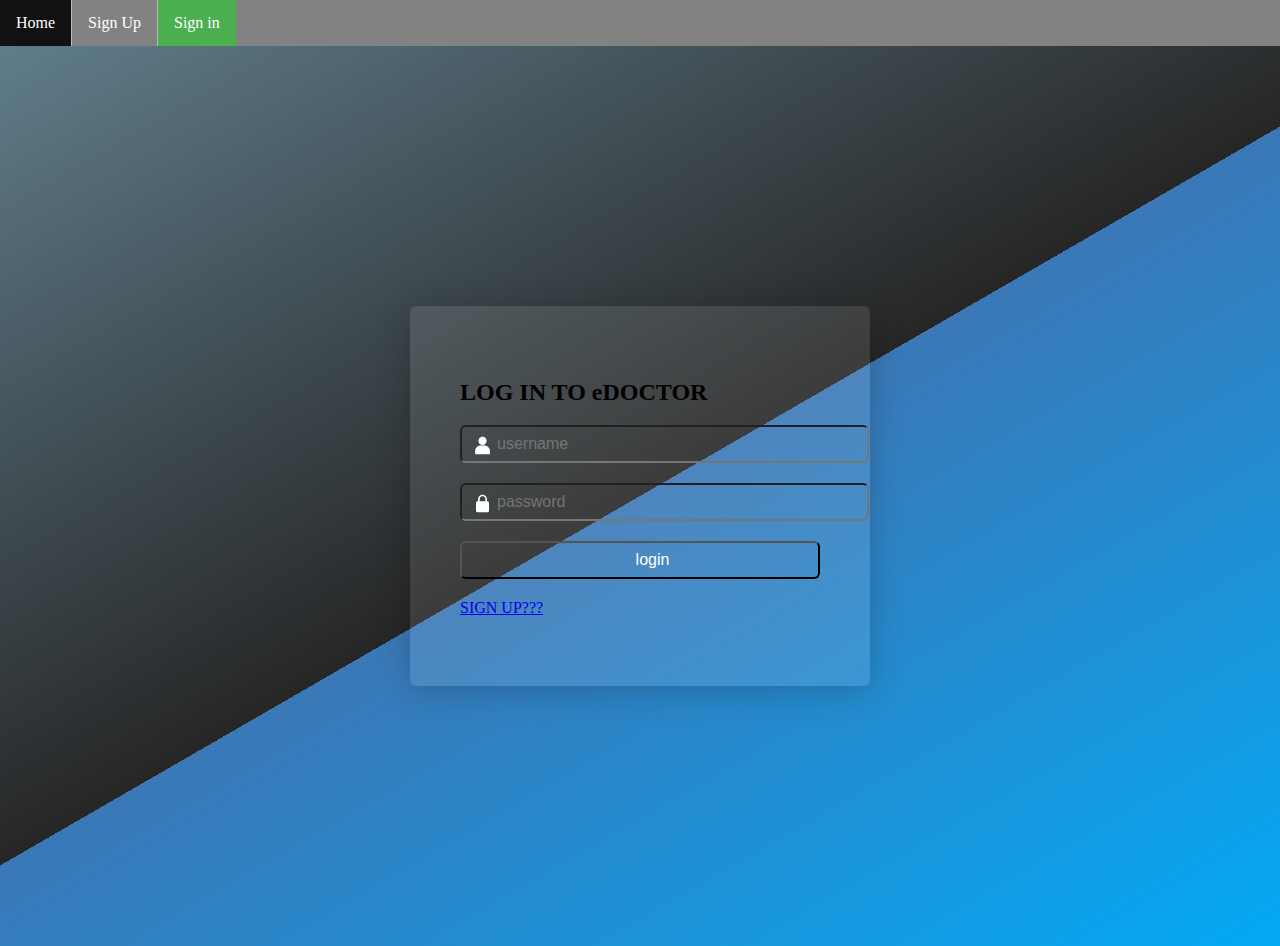
==== signin.html @ d2d57fe6 "Intial design" ====
<!DOCTYPE html>
<html lang="en">
<head>
    <meta charset="UTF-8">
    <meta name="viewport" content="width=device-width, initial-scale=1.0">
    <title>Sign IN</title>
</head>
<link rel="stylesheet" href='./signin.css'>
<body>
    <div>
        <ul>
            <li><a href="apponitment.html">Home</a></li>
            <li><a href="signup.html">Sign Up</a></li>
            <li><a class="active" href="signin.html">Sign in</a></li>
            
          </ul>
    </div>
    <section>
    <div class="box">

<div class="form">


<h2>LOG IN TO eDOCTOR</h2>
<form>
<div class="inputbx">

<input type="text" placeholder='username'>
<img src='./user.png' class="photo">
</div>
<div class="inputbx">
    <input type="password" placeholder="password">
    <img src="./lock.png" class="photo">
</div>
<div class="inputbx">

    <input type='submit' value='login'>

</div>

</form>
<p><a href="./signup.html">SIGN UP???</a></p>

</div>


    </div>
    </section>
</body>
</html>
---- signin.css ----
body{

margin:0;
padding:0;
box-sizing: border-box;


}
.photo{

width:25px;
height: 25px;

}
section{

display: flex;
justify-content: center;
align-items: center;
min-height: 100vh;
background: linear-gradient(-30deg,#03a9f4 0%, #3a78b7
50%, #262626 50%, #607d8b 100%);
animation:animate 10s linear infinite;
}
@keyframes animate{

0%{
    filter:hue-rotate(0deg);
}
100%{
    filter:hue-rotate(360deg);
}

}
.box{
position:relative;
padding:50px;
width:360px;
height:280px;
display: flex;
justify-content: center;
align-items: center;
background: rgba(255,255,255,0.1);
border-radius: 6px;
box-shadow: 0 5px 35px rgba(0,0,0,0.2);

}

.box .form{

position: relative;
width: 100%;

}
.box.form.h2{

color:#fff;
font-weight: 600;
letter-spacing: 2px;
margin-bottom: 30px;


}
.box .form .inputbx{


position:relative;
width:100%;
margin-bottom:20px;

}
.box .form .inputbx input{

width:100%;
outline:none;
border:1px splid rgba(255,255,255,0.2);
background:transparent;
padding:8px 10px;
padding-left:35px;
border-radius:6px;
color:#fff;
font-size:16px;
font-weight:300px;

}
.box .form .inputbx img{

position:absolute;
top:8px;
left:10px;
transform:scale(0.7);
filter:invert(1);


}

ul {
    list-style-type: none;
    margin: 0;
    padding: 0;
    overflow: hidden;
    background-color: rgba(75, 73, 73, 0.685);
  }
  
  li {
    float: left;
    border-right:1px solid #bbb;
  }
  
  li:last-child {
    border-right: none;
  }
  
  li a {
    display: block;
    color: white;
    text-align: center;
    padding: 14px 16px;
    text-decoration: none;
  }
  
  li a:hover:not(.active) {
    background-color: #111;
  }
  
  .active {
    background-color: #4CAF50;
  }
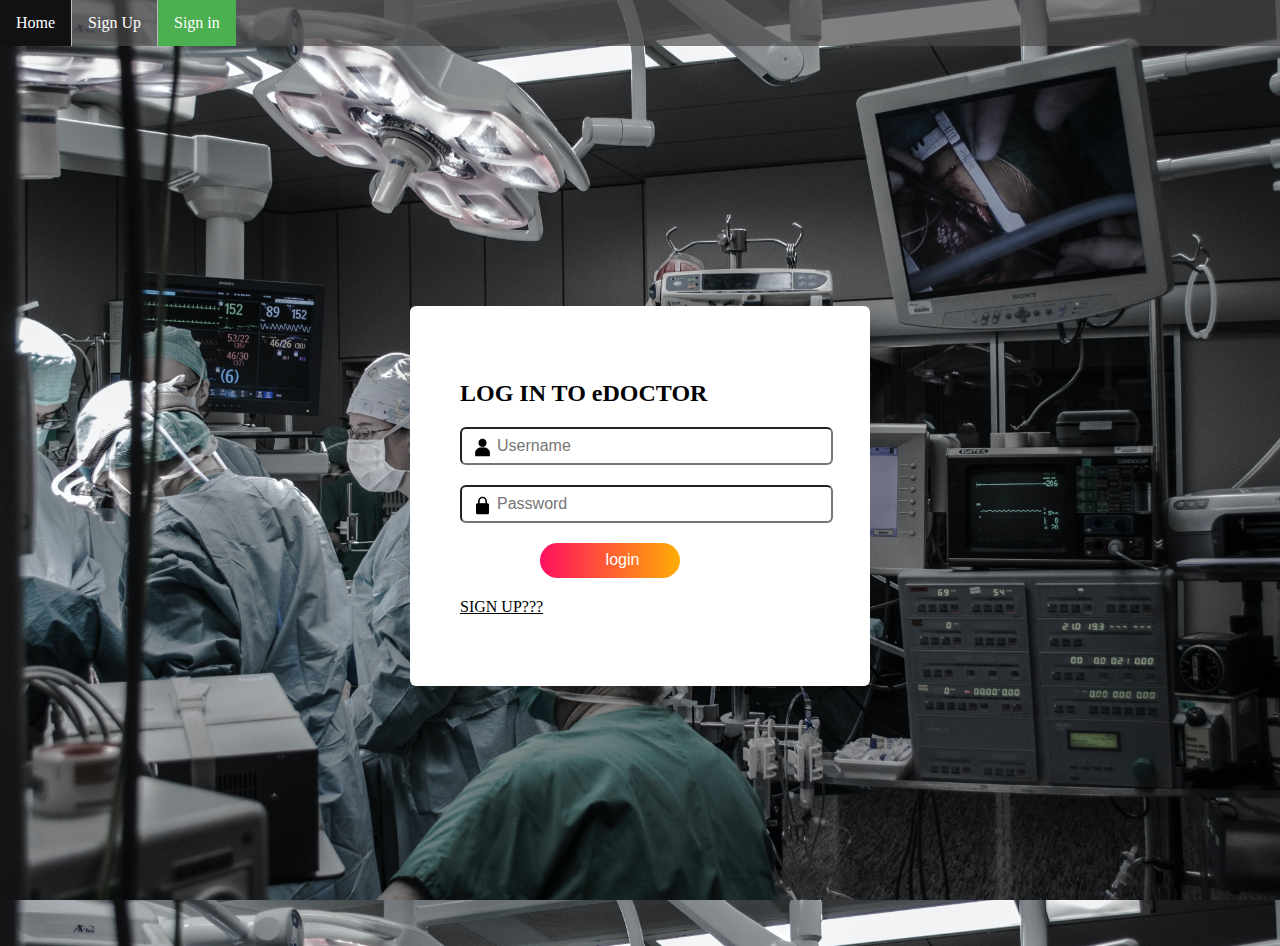
==== commit 30bb9f62: "Changes in UI" ====
--- a/signin.html
+++ b/signin.html
@@ -9,7 +9,7 @@
 <body>
     <div>
         <ul>
-            <li><a href="apponitment.html">Home</a></li>
+            <li><a href="index.html">Home</a></li>
             <li><a href="signup.html">Sign Up</a></li>
             <li><a class="active" href="signin.html">Sign in</a></li>
             
@@ -25,21 +25,21 @@
 <form>
 <div class="inputbx">
 
-<input type="text" placeholder='username'>
+<input type="text" placeholder='Username'>
 <img src='./user.png' class="photo">
 </div>
 <div class="inputbx">
-    <input type="password" placeholder="password">
+    <input type="password" placeholder="Password">
     <img src="./lock.png" class="photo">
 </div>
 <div class="inputbx">
 
-    <input type='submit' value='login'>
+    <input type='submit' value='login' id="submit">
 
 </div>
 
 </form>
-<p><a href="./signup.html">SIGN UP???</a></p>
+<p><a href="./signup.html" class="signup">SIGN UP???</a></p>
 
 </div>
 
--- a/signin.css
+++ b/signin.css
@@ -1,8 +1,9 @@
 body{
 
-margin:0;
-padding:0;
-box-sizing: border-box;
+  margin: 0;
+  height: 100vh;
+  background-image: url('bg2.jpg');
+  background-size: cover;
 
 
 }
@@ -18,11 +19,12 @@
 justify-content: center;
 align-items: center;
 min-height: 100vh;
-background: linear-gradient(-30deg,#03a9f4 0%, #3a78b7
+/* background-color: #fff; */
+/* background: linear-gradient(-30deg,#03a9f4 0%, #3a78b7
 50%, #262626 50%, #607d8b 100%);
-animation:animate 10s linear infinite;
+animation:animate 10s linear infinite; */
 }
-@keyframes animate{
+/* @keyframes animate{
 
 0%{
     filter:hue-rotate(0deg);
@@ -31,7 +33,7 @@
     filter:hue-rotate(360deg);
 }
 
-}
+} */
 .box{
 position:relative;
 padding:50px;
@@ -40,9 +42,10 @@
 display: flex;
 justify-content: center;
 align-items: center;
-background: rgba(255,255,255,0.1);
+/* background: rgba(255,255,255,0.1); */
 border-radius: 6px;
 box-shadow: 0 5px 35px rgba(0,0,0,0.2);
+background-color: #fff;
 
 }
 
@@ -54,7 +57,7 @@
 }
 .box.form.h2{
 
-color:#fff;
+color:#000000;
 font-weight: 600;
 letter-spacing: 2px;
 margin-bottom: 30px;
@@ -65,7 +68,7 @@
 
 
 position:relative;
-width:100%;
+width:90%;
 margin-bottom:20px;
 
 }
@@ -78,7 +81,7 @@
 padding:8px 10px;
 padding-left:35px;
 border-radius:6px;
-color:#fff;
+color:#000000;
 font-size:16px;
 font-weight:300px;
 
@@ -89,9 +92,30 @@
 top:8px;
 left:10px;
 transform:scale(0.7);
-filter:invert(1);
+/* filter:invert(1); */
 
 
+}
+
+.signup{
+  color: #000000;
+}
+
+#submit{
+
+  width: 140px;
+  height: 35px;
+  margin: 0 10px;
+  background: linear-gradient(to right, #ff105f, #ffad06);
+  border-radius: 30px;
+  border: 0;
+  outline: none;
+  color: #fff;
+  cursor: pointer;
+  text-align:center;
+  display: flex;
+  justify-items: center;
+  margin-left: 5em;
 }
 
 ul {
